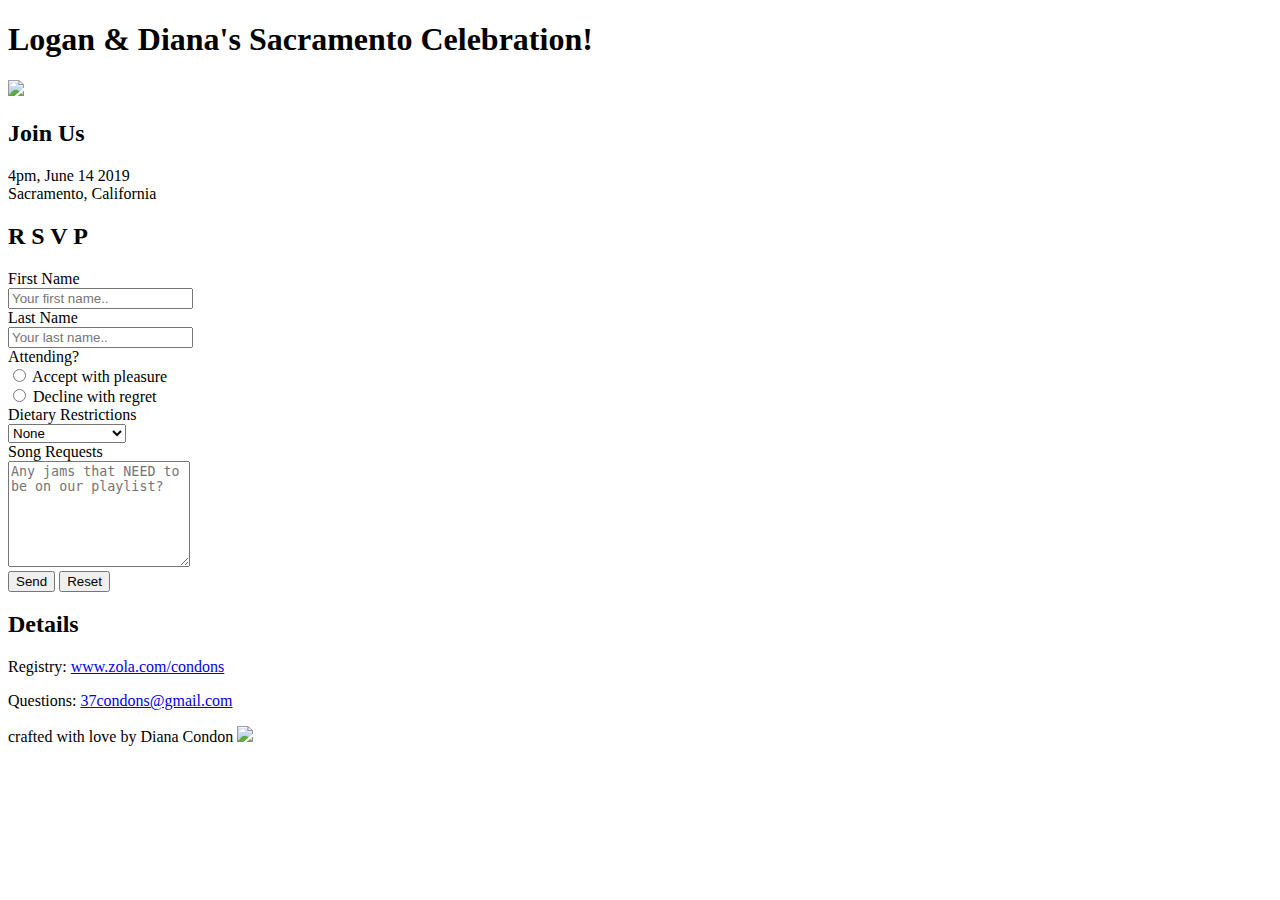
==== 2019-sacramento.html @ a7a46314 "adds confirmation pop" ====
<!DOCTYPE html>
<html lang="en">
<head>
    <meta charset="utf-8">
    <meta name="viewport" content="width=device-width, initial-scale=1, shrink-to-fit=no">
    <meta name="author" content="Diana Condon">
    <meta name="description" content="The Condon Sacramento Celebration">
    <title>The Condon Wedding - Sacramento</title>
    <link rel="stylesheet" href="css/main.css"/>
	<link rel="icon" type="png" href="img/animojis.png">
</head>
<body>
    <div class="content">
        <!-- HEADER -->
        <div class="sac-header">
            <h1>Logan &amp; Diana's Sacramento Celebration!</h1>
        </div>

        <div class="us">
            <img class="us-image" src="img/animojis@4x.png"/>
        </div>

        <div class="join">
            <h2>Join Us</h2>
            <p class="where">
                4pm,  June 14 2019
                <br>
                Sacramento, California
            <p>
        </div>


       <div class="rsvp">
           <h2>R S V P</h2>
           <div class="rsvp-form">
                <form name="submit-to-google-sheet" enctype="text/plain">
                    <div class="row">
                    <div class="col-25">
                        <label for="fname">First Name</label>
                    </div>
                    <div class="col-75">
                        <input type="text" id="fname" name="firstname" placeholder="Your first name.." required>
                    </div>
                    </div>
                    <div class="row">
                    <div class="col-25">
                        <label for="lname">Last Name</label>
                    </div>
                    <div class="col-75">
                        <input type="text" id="lname" name="lastname" placeholder="Your last name.." required>
                    </div>
                    </div>

                    <div class="row">
                    <div class="col-25">
                        <label for="attending">Attending?</label>
                    </div>
                    <div class="col-75">
                        <input type="radio" name="attending" value="YES"> Accept with pleasure<br>
                        <input type="radio" name="attending" value="no"> Decline with regret<br>
                        <!--<select id="attending" name="attending">
                        <option value="yes">Accepts with pleasure</option>
                        <option value="no">Declines with regret</option>
                        </select>-->
                    </div>
                    </div>

                    <div class="row">
                    <div class="col-25">
                        <label for="dietary">Dietary Restrictions</label>
                    </div>
                    <div class="col-75">
                        <select name="dietary" id="dietary" onchange='CheckDiet(this.value);'>
                        <option value="none">None</option>
                        <option value="vegetarian">Vegetarian</option>
                        <option value="vegan">Vegan</option>
                        <option value="pescatarian">Pescatarian</option>
                        <option value="glutenfree">Gluten Free</option>
                        <option value="allergies">Allergies / Other</option>
                        </select>
                        <input type="text" name="allergies" id="allergies" placeholder="I avoid _____" style='display:none;'/>
                    </div>
                    </div>
                    <div class="row">
                    <div class="col-25">
                        <label for="song">Song Requests</label>
                    </div>
                    <div class="col-75">
                        <textarea id="song" name="song" placeholder="Any jams that NEED to be on our playlist?" style="height:100px"></textarea>
                    </div>
                    </div>
                    <div class="row">
                        <div class="buttons">
                        <input class="button" type="submit" value="Send" id="left-button" onclick="confirmation()">
                        <input class="button" type="reset" value="Reset" id="right-button">
                        </div>
                    </div>
                </form>

                <script>
                    const scriptURL = 'https://script.google.com/macros/s/AKfycbxXyb_UBfSNKtxIrlbxPVqW9ureObhs3IQpvtYXhGsTKZftV0s/exec'
                    const form = document.forms['submit-to-google-sheet']

                    form.addEventListener('submit', e => {
                        e.preventDefault()
                        fetch(scriptURL, { method: 'POST', body: new FormData(form)})
                        .then(response => console.log('Success!', response))
                        .catch(error => console.error('Error!', error.message))
                    })

                    function CheckDiet(val){
                        var element=document.getElementById('allergies');
                        if(val=='allergies'){
                            element.style.display='block';
                            element.style.paddingTop='8px';

                            element.style.marginTop='8px';
                        }
                        else  {
                            element.style.display='none';
                        }
                    }

                    function confirmation() {
                        confirm("All set! See you there!");
                    }
                </script>
           </div>
       </div>
       <div class="details">
            <h2>Details</h2>
            <p> 
                Registry: <a href="https://www.zola.com/registry/condons">www.zola.com/condons</a>
            </p>
            <p>
                Questions: <a href="mailto:37condons@gmail.com">37condons@gmail.com</a>
            </p>
       </div>
    </div>
    <footer class="footer">
        <div>
            crafted with love by Diana Condon
            <img class="footer-logo" src="img/pinecone.png"/>
        </div>
    </footer>
</body>
</html>
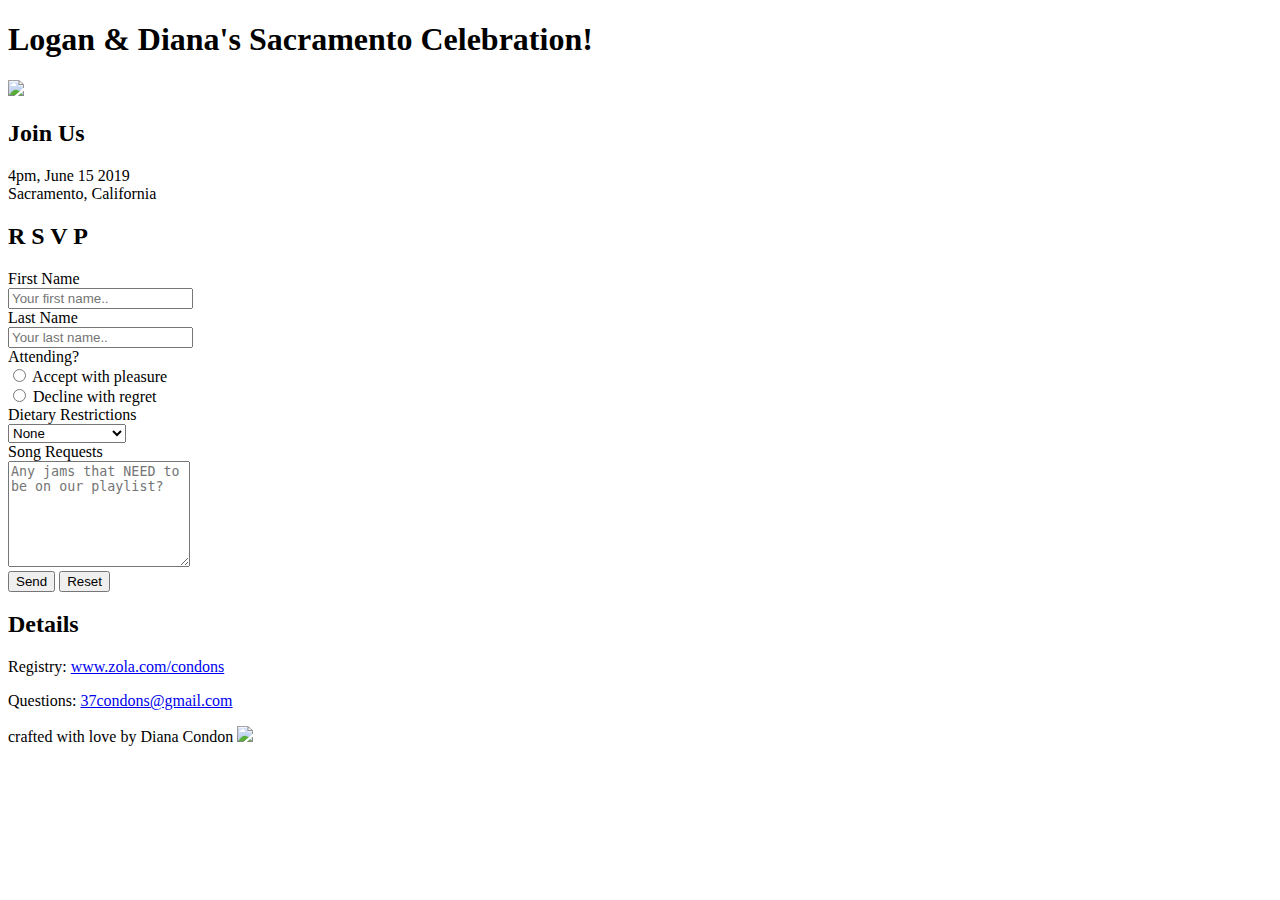
==== commit c8a1d90d: "fixes date discrepency" ====
--- a/2019-sacramento.html
+++ b/2019-sacramento.html
@@ -23,7 +23,7 @@
         <div class="join">
             <h2>Join Us</h2>
             <p class="where">
-                4pm,  June 14 2019
+                4pm,  June 15 2019
                 <br>
                 Sacramento, California
             <p>
@@ -91,7 +91,7 @@
                     </div>
                     <div class="row">
                         <div class="buttons">
-                        <input class="button" type="submit" value="Send" id="left-button" onclick="confirmation()">
+                        <input class="button" type="submit" value="Send" id="left-button">
                         <input class="button" type="reset" value="Reset" id="right-button">
                         </div>
                     </div>
@@ -106,6 +106,7 @@
                         fetch(scriptURL, { method: 'POST', body: new FormData(form)})
                         .then(response => console.log('Success!', response))
                         .catch(error => console.error('Error!', error.message))
+                        confirm("All set! See you there!");
                     })
 
                     function CheckDiet(val){
@@ -119,10 +120,6 @@
                         else  {
                             element.style.display='none';
                         }
-                    }
-
-                    function confirmation() {
-                        confirm("All set! See you there!");
                     }
                 </script>
            </div>
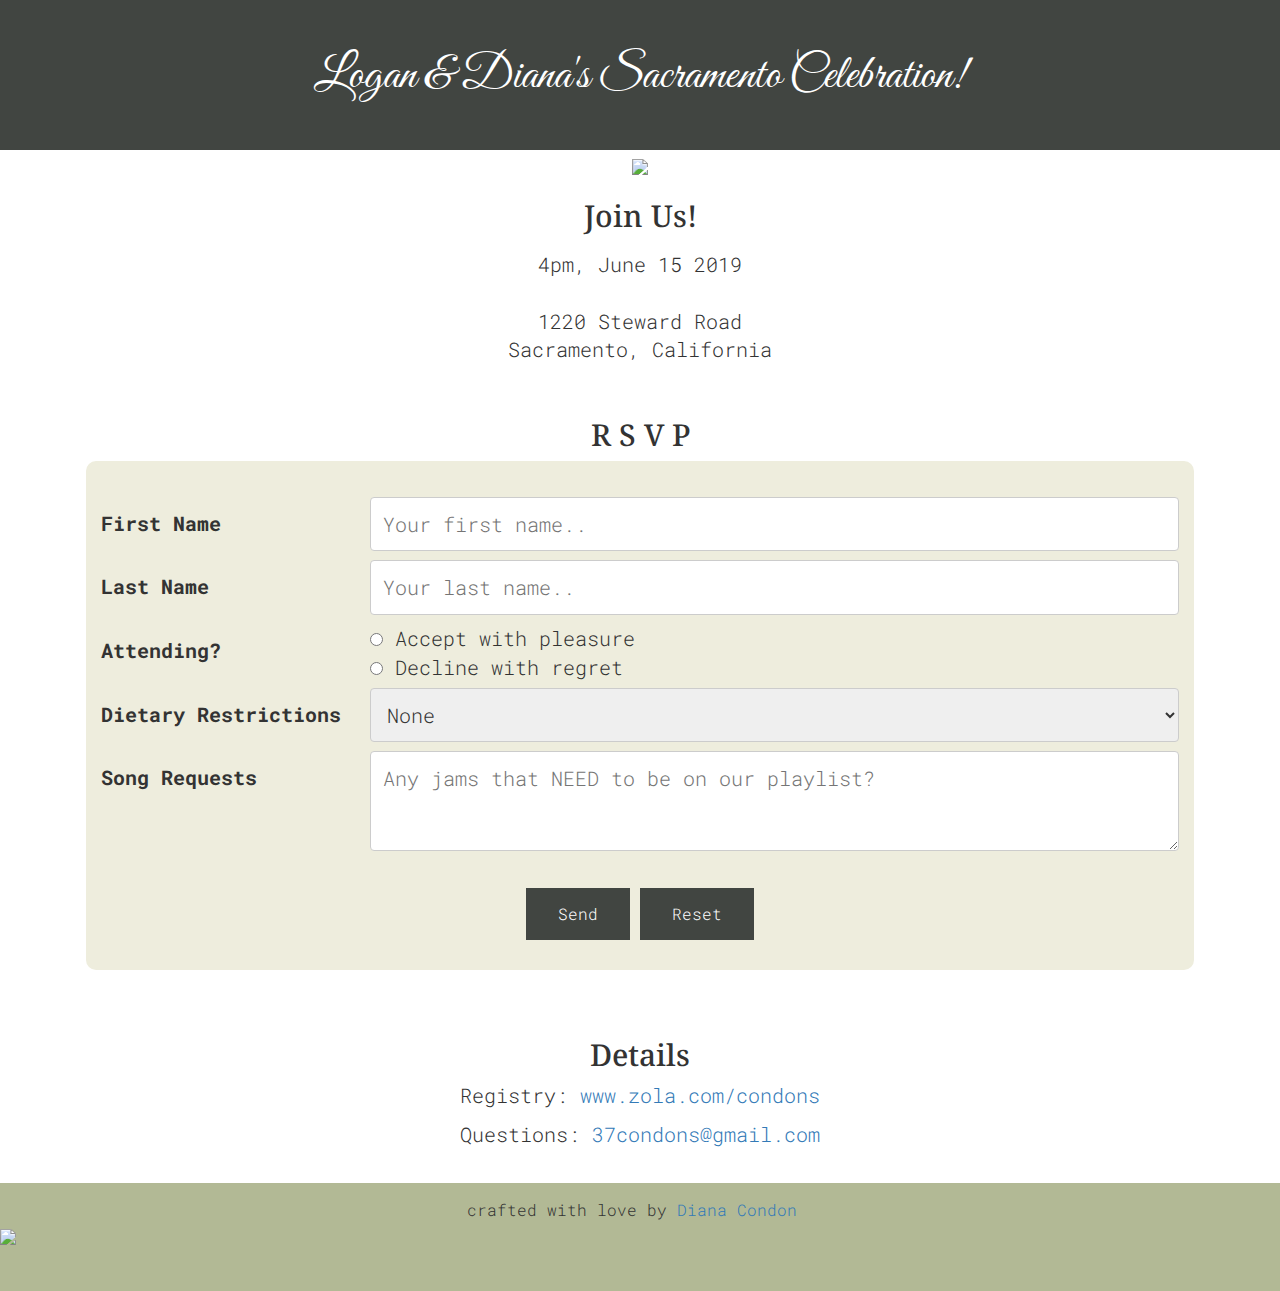
==== commit 6eb92f7e: "adds photography section and fixes responsive header on mobile" ====
--- a/2019-sacramento.html
+++ b/2019-sacramento.html
@@ -21,9 +21,11 @@
         </div>
 
         <div class="join">
-            <h2>Join Us</h2>
+            <h2>Join Us!</h2>
             <p class="where">
                 4pm,  June 15 2019
+                <br> <br>
+                1220 Steward Road
                 <br>
                 Sacramento, California
             <p>
@@ -136,7 +138,7 @@
     </div>
     <footer class="footer">
         <div>
-            crafted with love by Diana Condon
+            crafted with love by <a href="http://www.dianacondon.com" target="_blank">Diana Condon</a>
             <img class="footer-logo" src="img/pinecone.png"/>
         </div>
     </footer>
--- a/css/main.css
+++ b/css/main.css
@@ -0,0 +1,296 @@
+/* Diana Griffing: Personal Website  */
+
+@import url(https://fonts.googleapis.com/css?family=Great+Vibes);
+@import url(https://fonts.googleapis.com/css?family=Roboto+Mono:300);
+@import url(https://fonts.googleapis.com/css?family=Noto+Serif);
+@import url(https://maxcdn.bootstrapcdn.com/bootstrap/3.3.5/css/bootstrap.min.css);
+@import url(https://maxcdn.bootstrapcdn.com/font-awesome/4.4.0/css/font-awesome.min.css);
+
+body {
+	font-family: 'Roboto Mono', monospace;
+	font-size: 16px;
+	font-weight: 300;
+	background-color: #ffffff;
+	font-style: normal;
+}
+div {
+	display: block;
+}
+.content {
+  min-height: calc(100vh - 108px);
+}
+h1 {
+	font-size: 30px;
+    text-align: center;
+	color: #333333;
+	font-family: 'Noto Serif', serif;
+}
+h2 {
+	text-align: center;
+	font-family: 'Noto Serif', serif;
+}
+
+.header h1 {
+	display: none;
+}
+.header-image {
+	width: 100%;
+  	z-index: 0;
+}
+
+.sac-header {
+	min-height: 100px;
+	background-color: #414541;
+	padding: 10px;
+    text-align: center;
+	width: 100%;
+}
+.sac-header h1 {
+	color: white;
+	font-family: 'Great Vibes', cursive;
+	font-size: 30px;
+}
+.names {
+	font-family: 'Great Vibes', cursive;
+	font-size: 50px;
+	color: #414541;
+}
+.celebrate, .which, .story, .details, .rsvp {
+	padding: 24px 24px;
+}
+.where, .rsvp-form {
+	margin-top: 5px;
+	max-width: 90%;
+	margin: 0 auto !important;
+	float: none !important;		
+}
+.rsvp-form {
+	background-color: #eeeddd;
+	padding: 8px;
+}
+.adjustable {
+	resize: both;
+  	overflow: auto;
+}
+.buttons {
+	display: flex;
+	justify-content: center;
+	padding-top: 30px;
+}
+#left-button {
+	margin-right: 5px;
+}
+#right-button {
+	margin-left: 5px;
+}
+.button {
+  background-color: #414541;
+  border: none;
+  color: white;
+  padding: 15px 32px;
+  text-align: center;
+  text-decoration: none;
+  display: inline-block;
+  font-size: 16px;
+}
+.button:hover {
+	background-color: black;
+}
+.story p {
+	margin-top: 10px;
+	font-family: 'Roboto Mono', monospace;
+}
+.where {
+	text-align: center;
+	padding-top: 8px;
+}
+.details {
+	margin: auto;
+	text-align: center;
+}
+.divide {
+	margin: 0px 24px;
+}
+.columns{
+	margin: 0px 30px;
+}
+.left {
+	float: left;
+	width: 40%;
+}
+.right {
+	float: right;
+	width: 40%;
+}
+.columns:after{
+	content: "";
+	display: table;
+	clear: both;
+}
+.animoji {
+	max-width: 100%;
+}
+.us, .photos, .pictures {
+	margin: auto;
+	text-align: center;
+}
+.us-image {
+	width: 200px;
+}
+.photography {
+	border: 1px solid #ddd;
+	border-radius: 4px;
+	padding: 5px;
+	width: 300px;
+}
+footer {
+  	height: 108px;
+	text-align: center;
+	background-color: #b2b995;
+	font-size: 16px;
+	padding-right: 16px;
+	padding-top: 16px;
+	padding-bottom: 16px;
+}
+.footer-logo {
+	background-color: #b2b995;
+	max-height: 50px;
+	display: block;
+	margin-top: 8px;
+	margin-bottom: 8px;
+	margin-left: auto;
+	margin-right: auto;
+}
+
+@media screen and (min-width: 768px){
+	body {
+		font-size: 20px;
+	}
+	.header {
+		padding-top: 500px;
+    	text-align: center;
+		width: 100%;
+		min-height: 700px;
+        background-repeat: no-repeat;
+        background-size: cover;
+		background-color: #414541;
+		background-image: url("../img/Wedding_D750_0388.jpg");
+		background-attachment: fixed;
+		background-position: top center;
+	}
+	.header h1 {
+		color: white;
+		font-weight: 900;
+		text-align: center;
+		display: block;
+		font-size: 40px;
+	}
+	.header-image{
+		display: none;
+	}
+	.header p, .pictures p {
+		text-align: center;
+	}
+	.sac-header {
+		min-height: 150px;
+		padding: 30px;
+	}
+	.sac-header h1 {
+		font-size: 48px;
+	}
+	h4 {
+		font-size: 24px;
+	}
+	.names {
+		font-size: 70px;
+		margin-top: 30px;
+	}
+	.columns {
+		margin: 0px 60px;
+	}
+	.exclude {
+		display: inline;
+		list-style-type: circle;
+		margin: 0px 90px;
+	}
+	.skill-list {
+		display: none;
+	}
+	.celebrate, .which, .story, .pictures{
+		padding: 48px 48px;
+		max-width: 960px;
+		margin: 0 auto !important;
+		float: none !important;
+	}
+	.animoji {
+		max-width: 300px;
+	}
+	.story p, .buttons {
+		margin-top: 20px;
+		max-width: 960px;
+		margin: 0 auto !important;
+		float: none !important;		
+	}
+	
+	.details {
+		margin: auto;
+		text-align: center;
+	}
+	.us-image {
+		width: 400px;
+	}
+	.photography {
+		width: 500px;
+	}
+}
+
+/*RSVP FORM STYLE*/
+* {
+  box-sizing: border-box;
+}
+
+input[type=text], select, textarea {
+  width: 100%;
+  padding: 12px;
+  border: 1px solid #ccc;
+  border-radius: 4px;
+  resize: vertical;
+}
+
+label {
+  padding: 12px 12px 12px 0;
+  display: inline-block;
+}
+
+.rsvp-form {
+  border-radius: 10px;
+  background-color: #eeeddd;
+  padding: 30px;
+}
+
+.col-25 {
+  float: left;
+  width: 25%;
+  margin-top: 6px;
+}
+
+.col-75 {
+  float: left;
+  width: 75%;
+  margin-top: 6px;
+}
+
+/* Clear floats after the columns */
+.row:after {
+  content: "";
+  display: table;
+  clear: both;
+}
+
+/* Responsive layout - when the screen is less than 600px wide, make the two columns stack on top of each other instead of next to each other */
+@media screen and (max-width: 600px) {
+  .col-25, .col-75 {
+    width: 100%;
+    margin-top: 0;
+  }
+}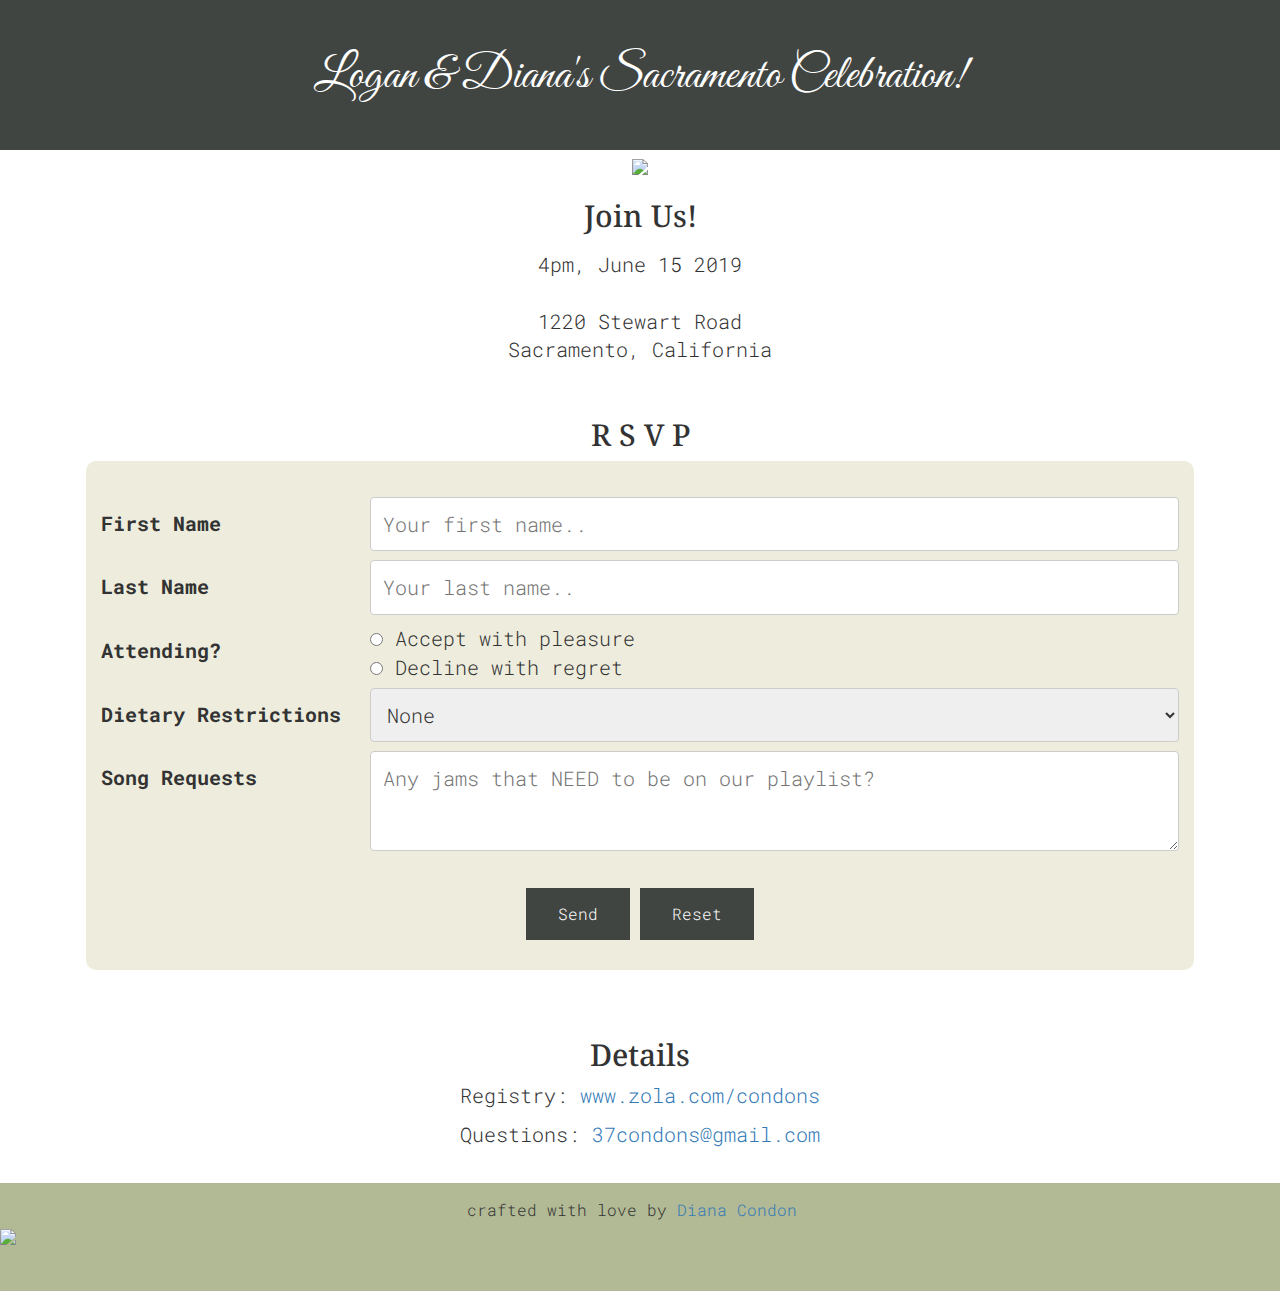
==== commit 1aebfd29: "STEWART not Steward street" ====
--- a/2019-sacramento.html
+++ b/2019-sacramento.html
@@ -25,7 +25,7 @@
             <p class="where">
                 4pm,  June 15 2019
                 <br> <br>
-                1220 Steward Road
+                1220 Stewart Road
                 <br>
                 Sacramento, California
             <p>
--- a/css/main.css
+++ b/css/main.css
@@ -187,6 +187,8 @@
 	}
 	.header-image{
 		display: none;
+		height: 0px;
+		width: 0px;
 	}
 	.header p, .pictures p {
 		text-align: center;
@@ -231,18 +233,21 @@
 		margin: 0 auto !important;
 		float: none !important;		
 	}
-	
 	.details {
 		margin: auto;
 		text-align: center;
 	}
 	.us-image {
 		width: 400px;
+		max-height: 400px
 	}
 	.photography {
 		width: 500px;
-	}
-}
+		max-height: 400px;
+	}
+}
+
+
 
 /*RSVP FORM STYLE*/
 * {
